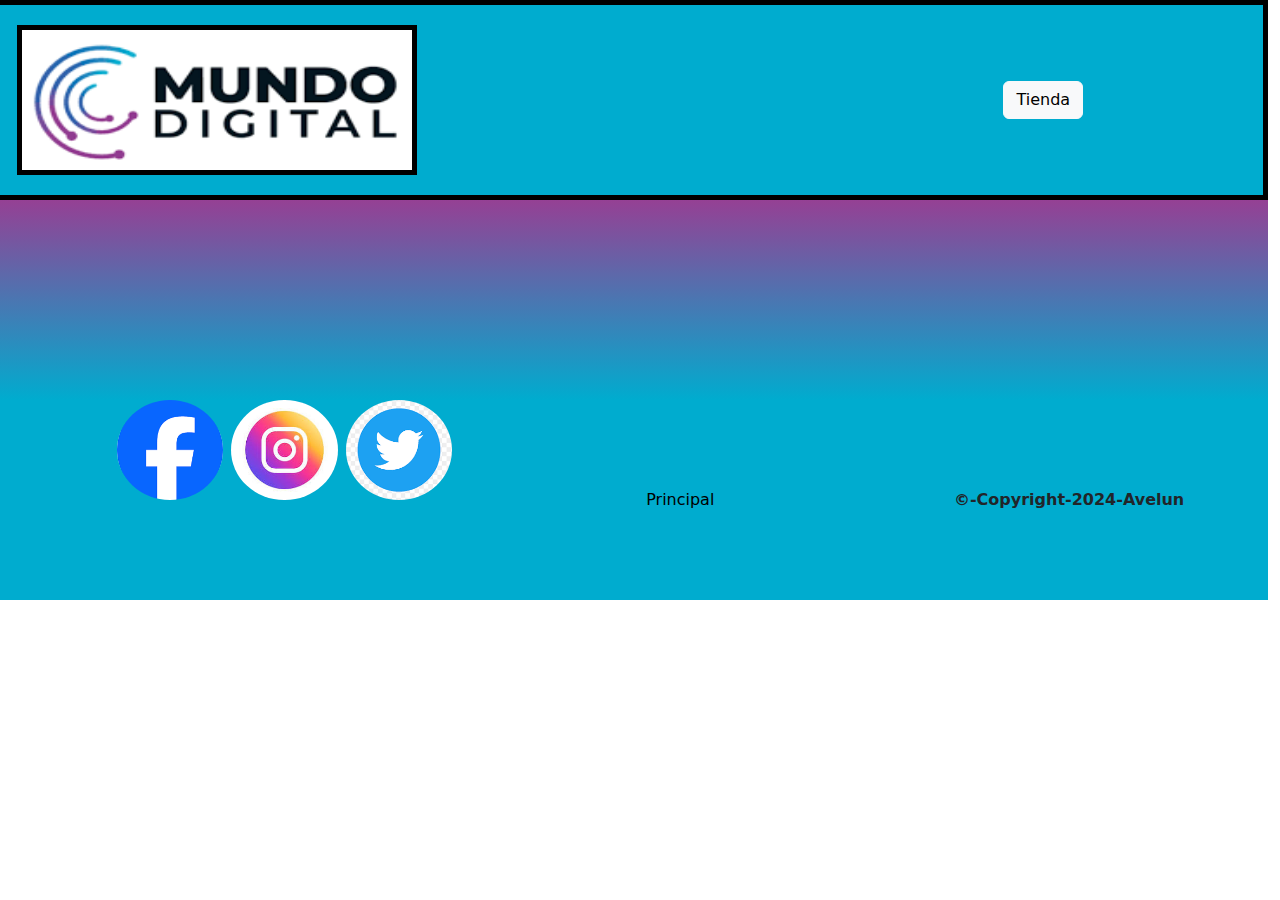
==== páginas/Registro.html @ a92762ff "termine la pag principal" ====
<!DOCTYPE html>
<html lang="en">
<head>
    <link href="https://cdn.jsdelivr.net/npm/bootstrap@5.3.3/dist/css/bootstrap.min.css" rel="stylesheet" integrity="sha384-QWTKZyjpPEjISv5WaRU9OFeRpok6YctnYmDr5pNlyT2bRjXh0JMhjY6hW+ALEwIH" crossorigin="anonymous">
    <script src="https://cdn.jsdelivr.net/npm/bootstrap@5.3.3/dist/js/bootstrap.bundle.min.js" integrity="sha384-YvpcrYf0tY3lHB60NNkmXc5s9fDVZLESaAA55NDzOxhy9GkcIdslK1eN7N6jIeHz" crossorigin="anonymous"></script>
    <link rel="stylesheet" href="../css/Registro.css">
    <meta charset="UTF-8">
    <meta name="viewport" content="width=device-width, initial-scale=1.0">
    <title>Página de registro</title>
</head>
<body>
    <header class="row container-fluid">
        <div class="logo col-lg-7 col-md-4 col-sm-7">
            <img id="logo" src="../assets/img/MD.png" alt="">
        </div>
        <div class="col-lg-1 com-md-1 col-sm-1">

        </div>
        <div class="reg btn col-lg-4 col-md-4 col-sm-4">
            <button type="button" class="btn btn-light"><a id="reg" href="../index.html">Tienda</a></button>
        </div>
    </header>

    <div class="row container-fluid grad">
        <div class="col-lg-12 col-md-12 col-sm-12">

        </div>
    </div>

    <footer class="row container-fluid">
        <div class="col-lg-1 col-md-1 col-sm-0">

        </div>
        <a class="col-lg-1 col-md-1 col-sm-1" href=""><img id="face" src="../assets/img/facebook.png" alt=""></a>
        <a class="col-lg-1 col-md-1 col-sm-1" href=""><img id="ins" src="../assets/img/instagram.jpg" alt=""></a>
        <a class="col-lg-1 col-md-1 col-sm-1" href=""><img id="twi" src="../assets/img/twitter.png" alt=""></a>
        <div class="reg-foot col-lg-5 col-md-5 col-sm-5">
            <a id="reg-foot" href="../index.html">Principal</a>
        </div>
        <strong class="col-lg-3 col-md-3 col-sm-3" id="copy"> ©-Copyright-2024-Avelun</strong>
    </footer>
</body>
</html>
---- css/Registro.css ----
*{
    padding: 0;
    margin: 0;
}

header{
    height: 200px;
    width: 100%;
    background-color: #00accf;
    display: flex;
    align-items: center;
    border-color: black;
    border-width: thick;
    border-style: solid;
}

#logo{
    height: 150px;
    width: 400px;
    border-color: black;
    border-width: thick;
    border-style: solid;
}

#reg{
    text-decoration: none;
    color: black;
}

.grad{
    height: 200px;
    background-image: linear-gradient(to top, #00accf, #954094);
}

#face{
    height: 100px;
    border-radius: 50%;
}

#twi{
    height: 100px;
    border-radius: 50%;
    margin-left: 20px;
}

#ins{
    height: 100px;
    border-radius: 50%;
    margin-left: 10px;
}

footer{
    height: 200px;
    background-color: #00accf;
}

#copy{
    display: flex;
    align-items: center;
}

.reg-foot{
    display: flex;
    justify-content: center;
    align-items: center;
}

#reg-foot{
    text-decoration: none;
    color: black;
}
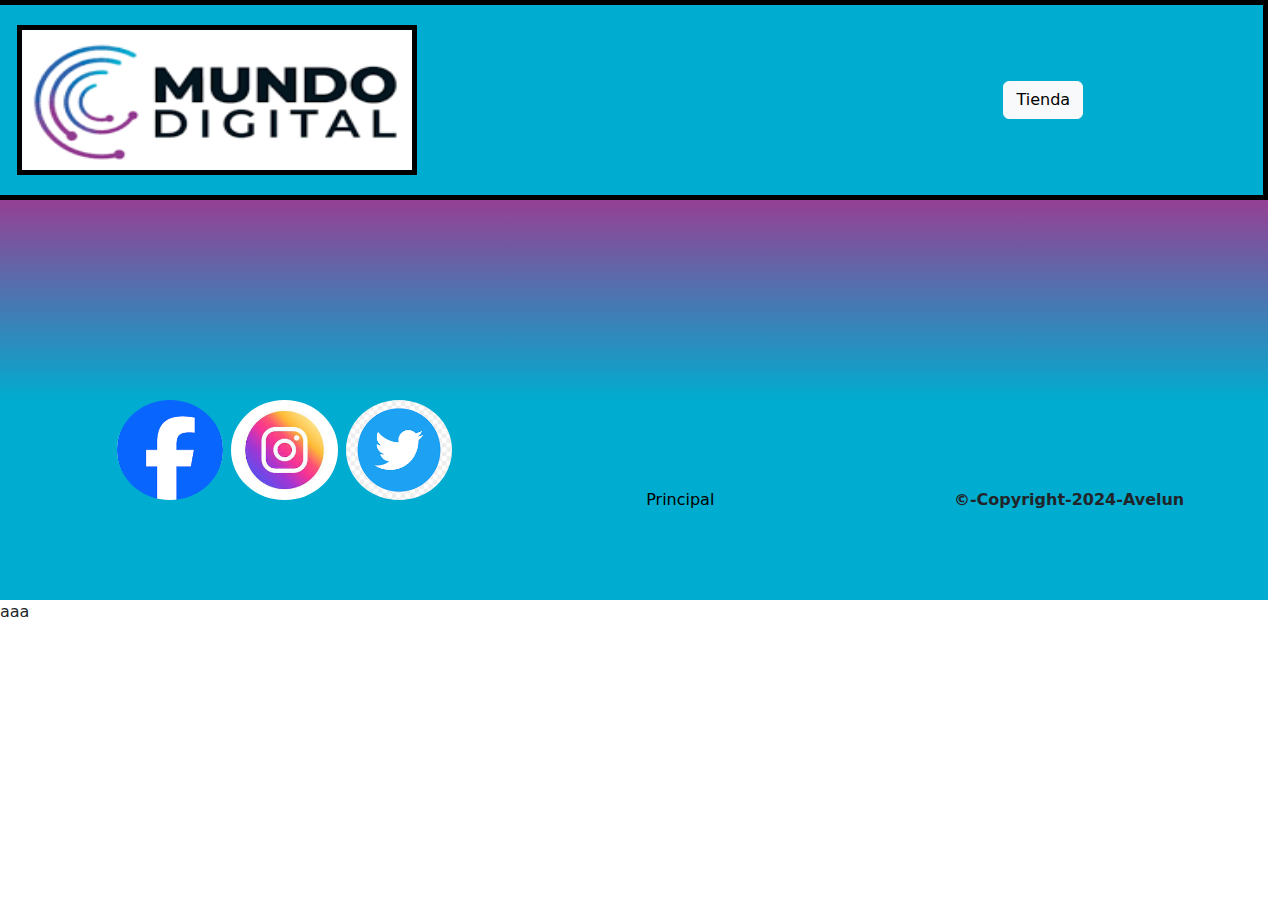
==== commit 48a16a3b: "aaa" ====
--- a/páginas/Registro.html
+++ b/páginas/Registro.html
@@ -39,5 +39,6 @@
         </div>
         <strong class="col-lg-3 col-md-3 col-sm-3" id="copy"> ©-Copyright-2024-Avelun</strong>
     </footer>
+    <p>aaa</p>
 </body>
 </html>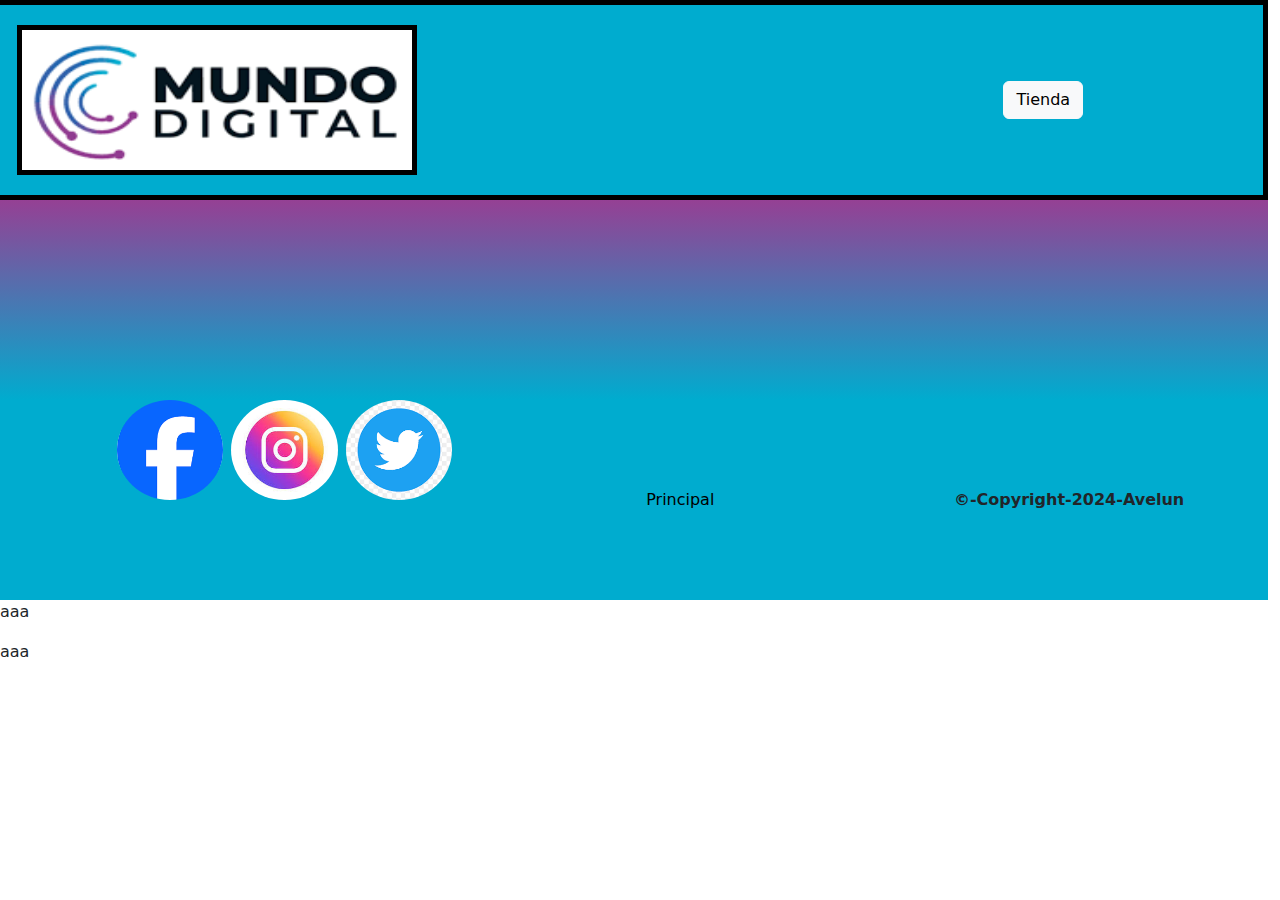
==== commit fadb5690: "aaa" ====
--- a/páginas/Registro.html
+++ b/páginas/Registro.html
@@ -40,5 +40,6 @@
         <strong class="col-lg-3 col-md-3 col-sm-3" id="copy"> ©-Copyright-2024-Avelun</strong>
     </footer>
     <p>aaa</p>
+    <p>aaa</p>
 </body>
 </html>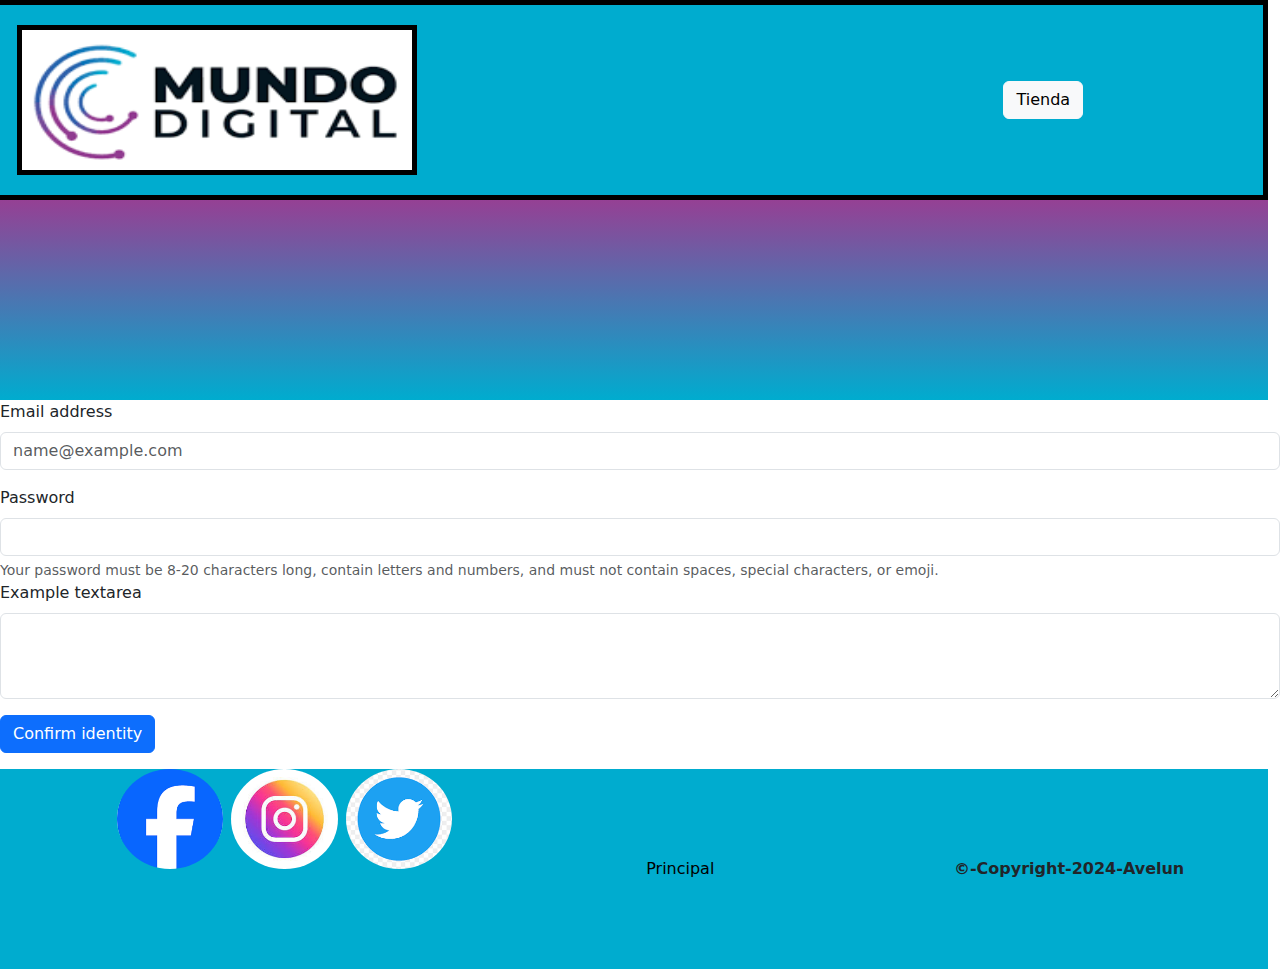
==== commit 148183a2: "registro" ====
--- a/páginas/Registro.html
+++ b/páginas/Registro.html
@@ -26,6 +26,25 @@
 
         </div>
     </div>
+<form action="">
+    <div class="mb-3">
+        <label for="exampleFormControlInput1" class="form-label">Email address</label>
+        <input type="email" class="form-control" id="exampleFormControlInput1" placeholder="name@example.com">
+    </div>
+        <label for="inputPassword5" class="form-label">Password</label>
+    <input type="password" id="inputPassword5" class="form-control" aria-describedby="passwordHelpBlock">
+    <div id="passwordHelpBlock" class="form-text">
+    Your password must be 8-20 characters long, contain letters and numbers, and must not contain spaces, special characters, or emoji.
+    </div>
+    <div class="mb-3">
+        <label for="exampleFormControlTextarea1" class="form-label">Example textarea</label>
+        <textarea class="form-control" id="exampleFormControlTextarea1" rows="3"></textarea>
+    </div>
+    <div class="col-auto">
+        <button type="submit" class="btn btn-primary mb-3" href="../index.html">Confirm identity</button>
+    </div>
+</form>
+
 
     <footer class="row container-fluid">
         <div class="col-lg-1 col-md-1 col-sm-0">
@@ -39,7 +58,5 @@
         </div>
         <strong class="col-lg-3 col-md-3 col-sm-3" id="copy"> ©-Copyright-2024-Avelun</strong>
     </footer>
-    <p>aaa</p>
-    <p>aaa</p>
 </body>
 </html>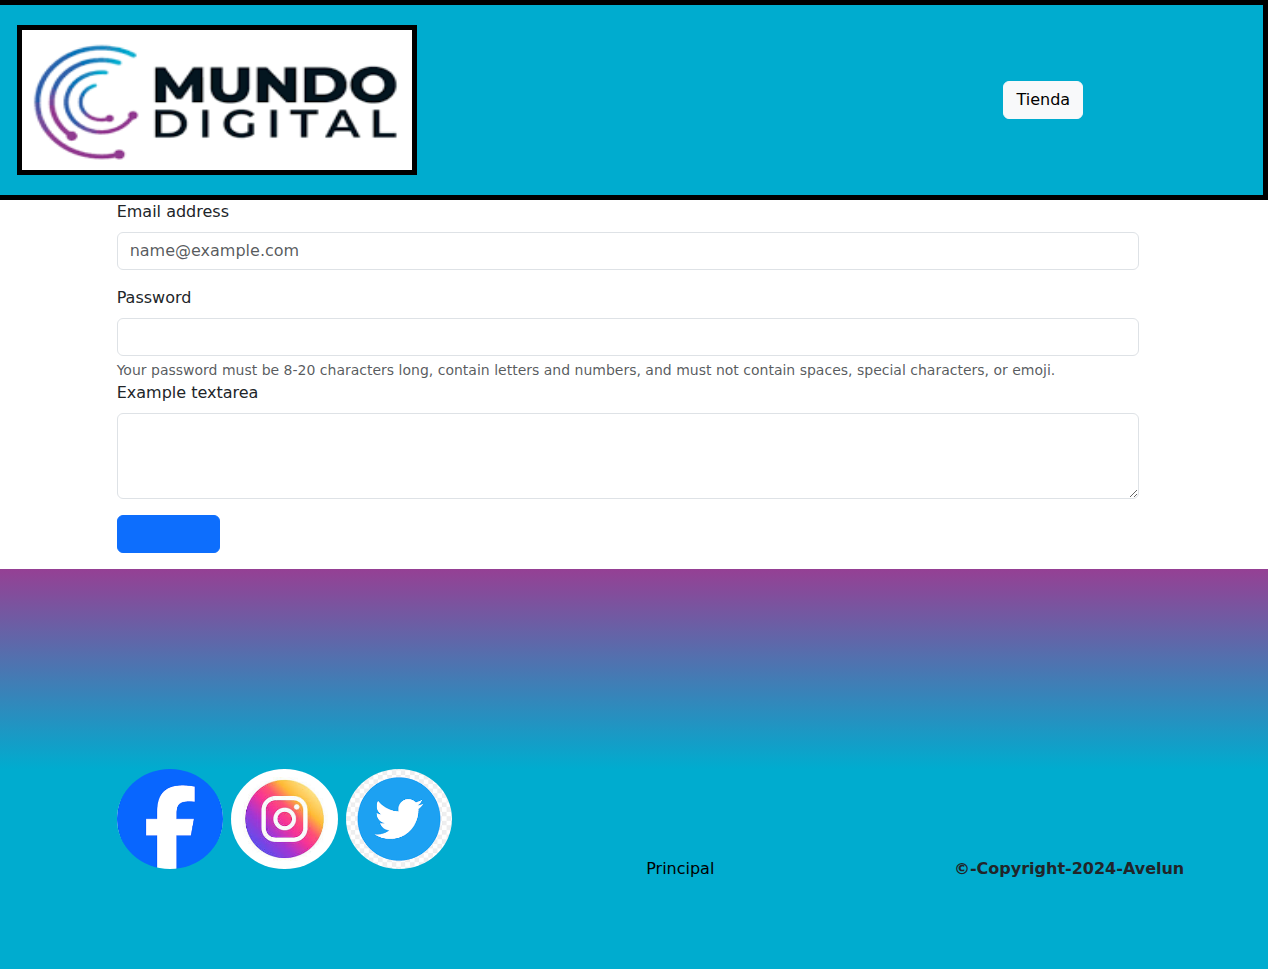
==== commit 084450dc: "registro" ====
--- a/páginas/Registro.html
+++ b/páginas/Registro.html
@@ -21,29 +21,36 @@
         </div>
     </header>
 
+    <main class="row container-fluid">
+        <div class="col-lg-1">
+
+        </div>
+        <form class="col-lg-10">
+            <div class="mb-3">
+                <label for="exampleFormControlInput1" class="form-label">Email address</label>
+                <input type="email" class="form-control" id="exampleFormControlInput1" placeholder="name@example.com">
+            </div>
+                <label for="inputPassword5" class="form-label">Password</label>
+            <input type="password" id="inputPassword5" class="form-control" aria-describedby="passwordHelpBlock">
+            <div id="passwordHelpBlock" class="form-text">
+            Your password must be 8-20 characters long, contain letters and numbers, and must not contain spaces, special characters, or emoji.
+            </div>
+            <div class="mb-3">
+                <label for="exampleFormControlTextarea1" class="form-label">Example textarea</label>
+                <textarea class="form-control" id="exampleFormControlTextarea1" rows="3"></textarea>
+            </div>
+            <div class="col-auto">
+                <button type="submit" class="btn btn-primary mb-3"><a href="../index.html">confirmar</a></button>
+            </div>
+        </form>
+    </main>
+    
+
     <div class="row container-fluid grad">
         <div class="col-lg-12 col-md-12 col-sm-12">
 
         </div>
     </div>
-<form action="">
-    <div class="mb-3">
-        <label for="exampleFormControlInput1" class="form-label">Email address</label>
-        <input type="email" class="form-control" id="exampleFormControlInput1" placeholder="name@example.com">
-    </div>
-        <label for="inputPassword5" class="form-label">Password</label>
-    <input type="password" id="inputPassword5" class="form-control" aria-describedby="passwordHelpBlock">
-    <div id="passwordHelpBlock" class="form-text">
-    Your password must be 8-20 characters long, contain letters and numbers, and must not contain spaces, special characters, or emoji.
-    </div>
-    <div class="mb-3">
-        <label for="exampleFormControlTextarea1" class="form-label">Example textarea</label>
-        <textarea class="form-control" id="exampleFormControlTextarea1" rows="3"></textarea>
-    </div>
-    <div class="col-auto">
-        <button type="submit" class="btn btn-primary mb-3" href="../index.html">Confirm identity</button>
-    </div>
-</form>
 
 
     <footer class="row container-fluid">
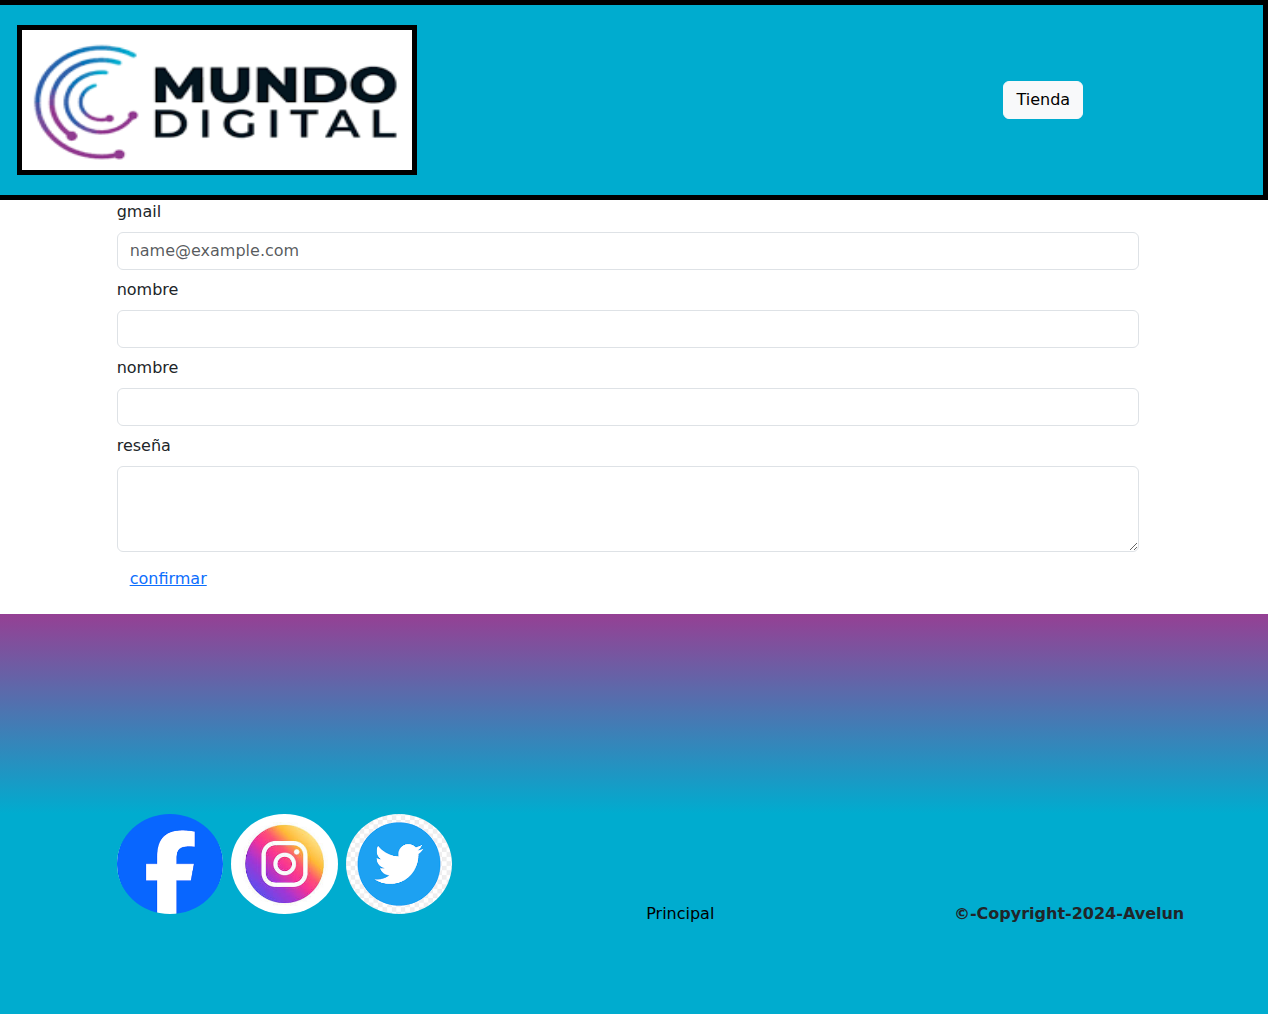
==== commit 5e47524e: "registro" ====
--- a/páginas/Registro.html
+++ b/páginas/Registro.html
@@ -21,26 +21,29 @@
         </div>
     </header>
 
-    <main class="row container-fluid">
+    <main class="row container-fluid btn-#954094">
         <div class="col-lg-1">
 
         </div>
         <form class="col-lg-10">
-            <div class="mb-3">
-                <label for="exampleFormControlInput1" class="form-label">Email address</label>
+            <div class="mb-2 btn-#954094">
+                <label for="exampleFormControlInput1" class="form-label">gmail</label>
                 <input type="email" class="form-control" id="exampleFormControlInput1" placeholder="name@example.com">
             </div>
-                <label for="inputPassword5" class="form-label">Password</label>
-            <input type="password" id="inputPassword5" class="form-control" aria-describedby="passwordHelpBlock">
-            <div id="passwordHelpBlock" class="form-text">
-            Your password must be 8-20 characters long, contain letters and numbers, and must not contain spaces, special characters, or emoji.
+            <div class="mb-2 btn-#954094">
+                <label for="form-control" class="form-label">nombre </label>
+                <input type="form"  class="form-control" aria-describedby="formHelpBlock">
             </div>
-            <div class="mb-3">
-                <label for="exampleFormControlTextarea1" class="form-label">Example textarea</label>
+            <div class="mb-2 btn-#954094">
+                <label for="form-control" class="form-label">nombre </label>
+                <input type="form"  class="form-control" aria-describedby="formHelpBlock">
+            </div>
+             <div class="mb-2 btn-#954094">
+                <label for="exampleFormControlTextarea1" class="form-label">reseña</label>
                 <textarea class="form-control" id="exampleFormControlTextarea1" rows="3"></textarea>
             </div>
             <div class="col-auto">
-                <button type="submit" class="btn btn-primary mb-3"><a href="../index.html">confirmar</a></button>
+                <button type="submit" class="btn btn-#00accf mb-3"><a href="../index.html">confirmar</a></button>
             </div>
         </form>
     </main>
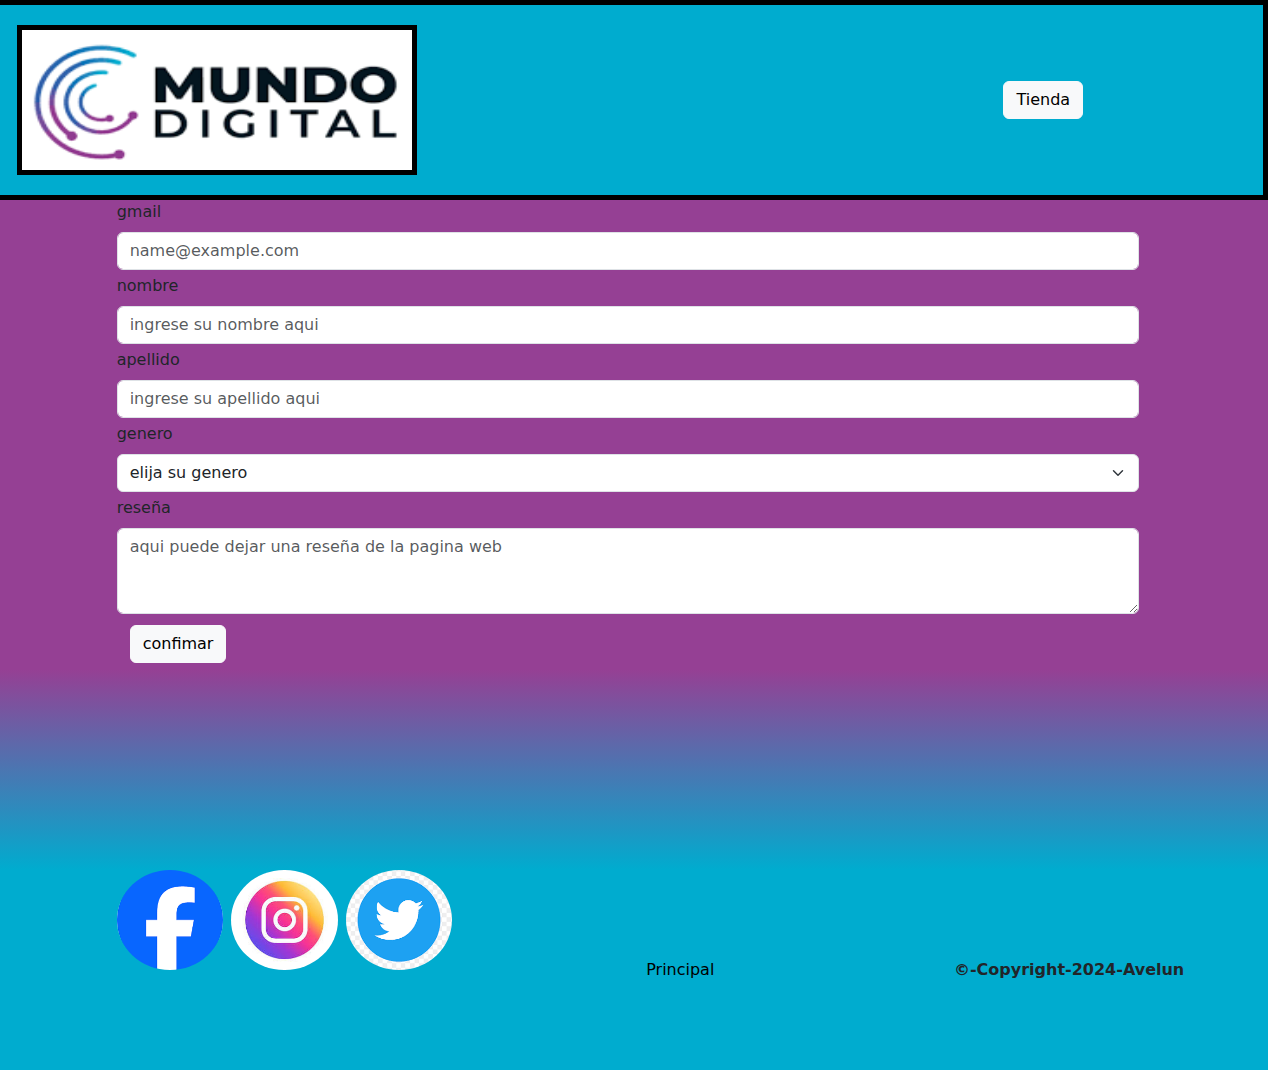
==== commit f1ba31ee: "registro" ====
--- a/páginas/Registro.html
+++ b/páginas/Registro.html
@@ -21,29 +21,38 @@
         </div>
     </header>
 
-    <main class="row container-fluid btn-#954094">
+    <main class="row container-fluid regis">
         <div class="col-lg-1">
 
         </div>
         <form class="col-lg-10">
-            <div class="mb-2 btn-#954094">
+            <div class="mb-1">
                 <label for="exampleFormControlInput1" class="form-label">gmail</label>
                 <input type="email" class="form-control" id="exampleFormControlInput1" placeholder="name@example.com">
             </div>
-            <div class="mb-2 btn-#954094">
+            <div class="mb-1">
                 <label for="form-control" class="form-label">nombre </label>
-                <input type="form"  class="form-control" aria-describedby="formHelpBlock">
+                <input type="form"  class="form-control" aria-describedby="formHelpBlock" placeholder="ingrese su nombre aqui">
             </div>
-            <div class="mb-2 btn-#954094">
-                <label for="form-control" class="form-label">nombre </label>
-                <input type="form"  class="form-control" aria-describedby="formHelpBlock">
+            <div class="mb-1">
+                <label for="form-control" class="form-label">apellido </label>
+                <input type="form"  class="form-control" aria-describedby="formHelpBlock" placeholder="ingrese su apellido aqui">
             </div>
-             <div class="mb-2 btn-#954094">
+            <div class="mb-1">
+                <label for="form-control" class="form-label">genero</label>
+                <select class="form-select" aria-label="Default select example">
+                    <option value="">elija su genero</option>
+                    <option value="1">masculino</option>
+                    <option value="2">femenino</option>
+                    <option value="3">otro</option>
+                  </select>
+            </div>
+             <div class="mb-1">
                 <label for="exampleFormControlTextarea1" class="form-label">reseña</label>
-                <textarea class="form-control" id="exampleFormControlTextarea1" rows="3"></textarea>
+                <textarea class="form-control" id="exampleFormControlTextarea1" rows="3" placeholder="aqui puede dejar una reseña de la pagina web"></textarea>
             </div>
-            <div class="col-auto">
-                <button type="submit" class="btn btn-#00accf mb-3"><a href="../index.html">confirmar</a></button>
+            <div class="reg btn col-lg-auto col-md-auto col-sm-auto">
+                <button type="button" class="btn btn-light"><a id="reg" href="../index.html">confimar</a></button>
             </div>
         </form>
     </main>
--- a/css/Registro.css
+++ b/css/Registro.css
@@ -68,4 +68,7 @@
 #reg-foot{
     text-decoration: none;
     color: black;
+}
+.regis{
+    background-color: #954094;
 }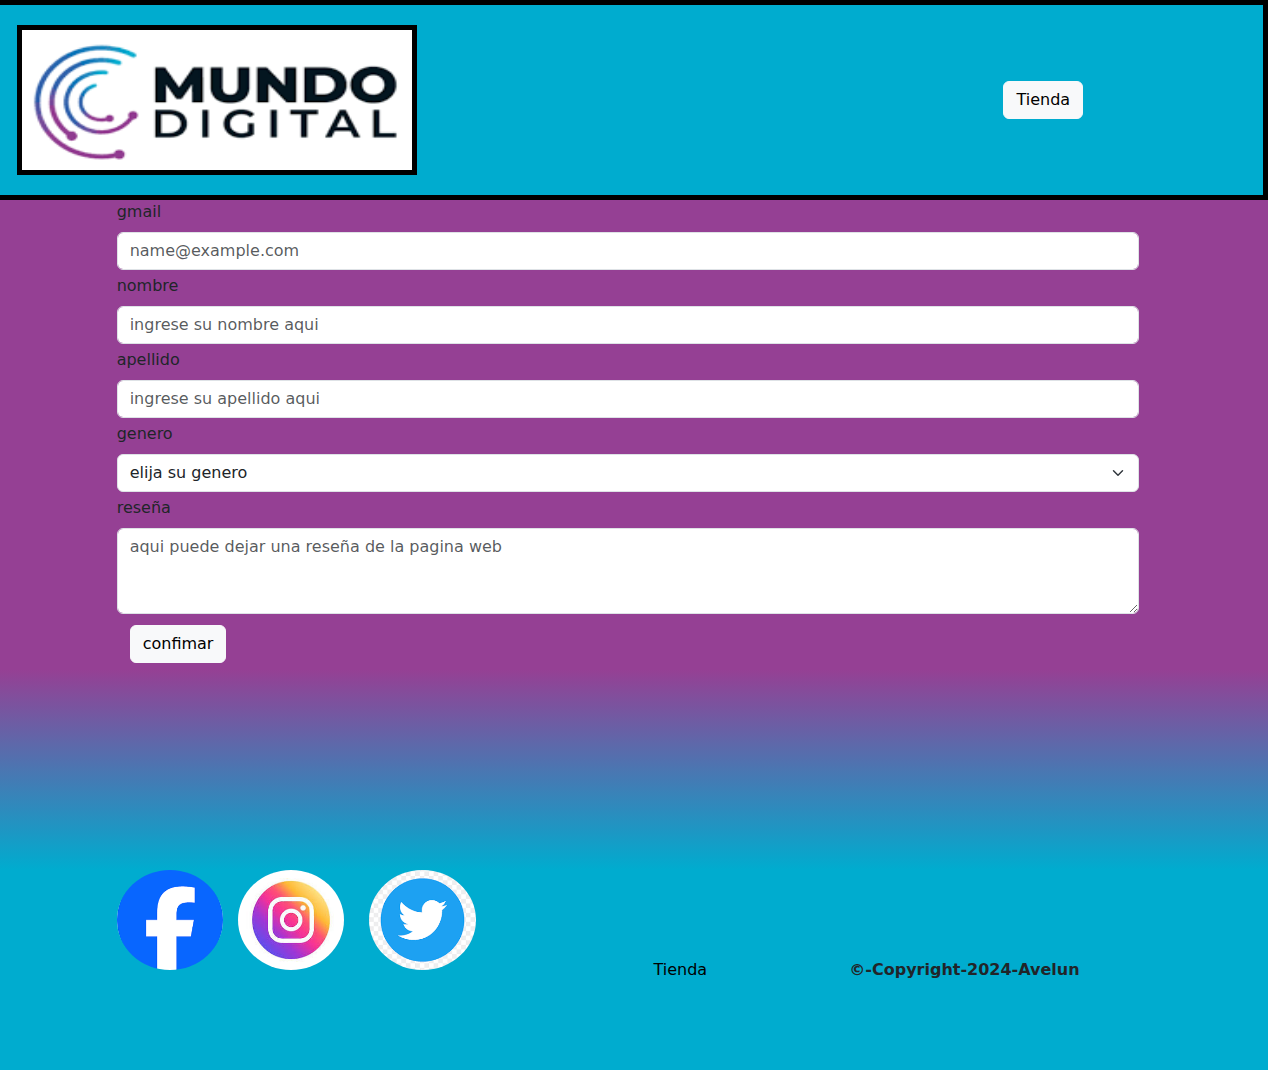
==== commit 8e858e36: "aaa" ====
--- a/páginas/Registro.html
+++ b/páginas/Registro.html
@@ -64,18 +64,20 @@
         </div>
     </div>
 
-
-    <footer class="row container-fluid">
+    <footer class="row container-fluid ">
         <div class="col-lg-1 col-md-1 col-sm-0">
 
         </div>
-        <a class="col-lg-1 col-md-1 col-sm-1" href=""><img id="face" src="../assets/img/facebook.png" alt=""></a>
-        <a class="col-lg-1 col-md-1 col-sm-1" href=""><img id="ins" src="../assets/img/instagram.jpg" alt=""></a>
-        <a class="col-lg-1 col-md-1 col-sm-1" href=""><img id="twi" src="../assets/img/twitter.png" alt=""></a>
-        <div class="reg-foot col-lg-5 col-md-5 col-sm-5">
-            <a id="reg-foot" href="../index.html">Principal</a>
+        <div class="col-lg-4">
+            <a href=""><img id="face" src="../assets/img/facebook.png" alt=""></a>
+            <a href=""><img id="ins" src="../assets/img/instagram.jpg" alt=""></a>
+            <a href=""><img id="twi" src="../assets/img/twitter.png" alt=""></a>
+        </div>
+        <div class="reg-foot col-lg-3 col-md-3 col-sm-3">
+            <a id="reg-foot" href="../index.html">Tienda</a>
         </div>
         <strong class="col-lg-3 col-md-3 col-sm-3" id="copy"> ©-Copyright-2024-Avelun</strong>
     </footer>
+    
 </body>
 </html>